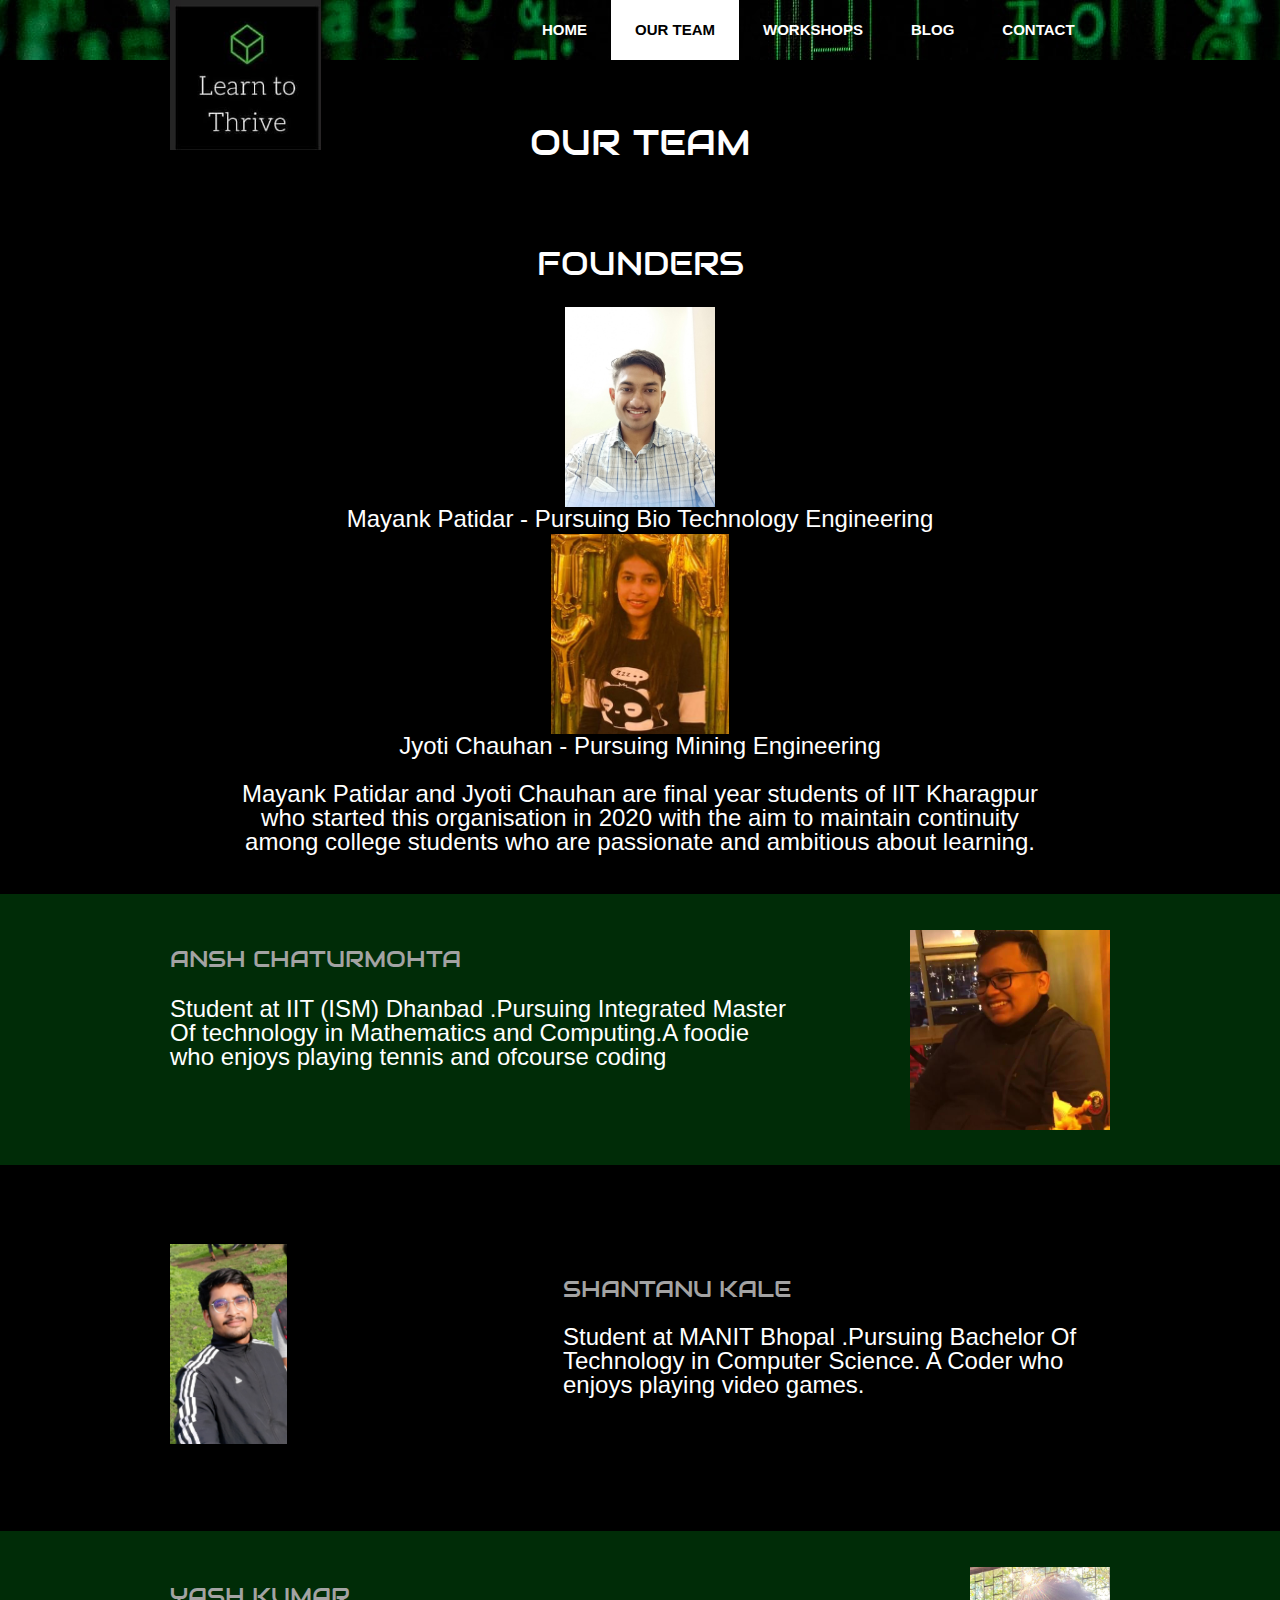
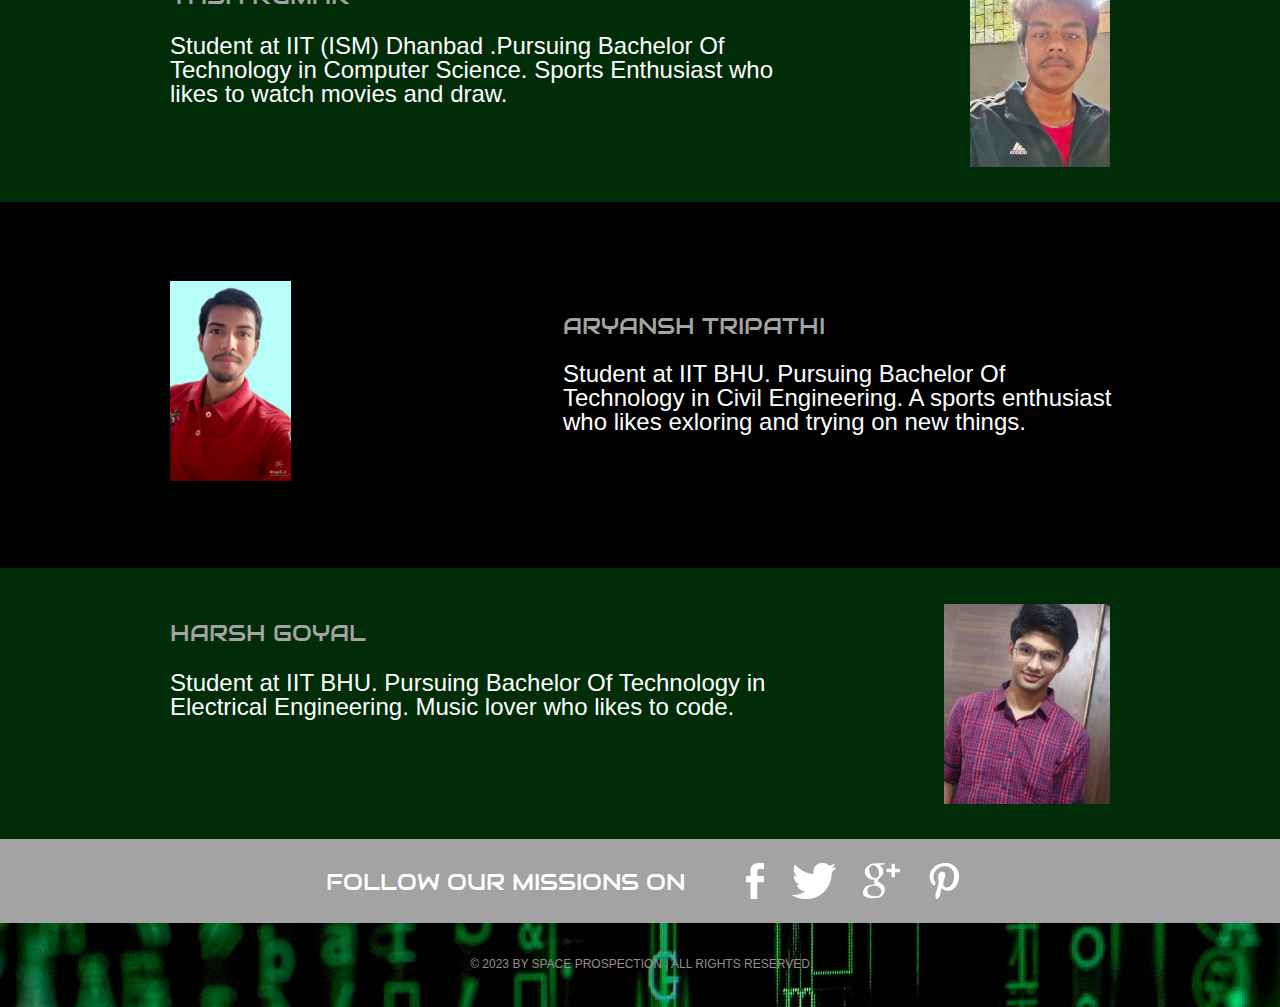
==== about.html @ 6cb458de "first commit" ====
<!doctype html>
<html>
<head>
	<meta charset="UTF-8">
	<meta name="viewport" content="width=device-width, initial-scale=1.0">
	<title>Our Team</title>
	<link rel="stylesheet" href="css/style.css" type="text/css">
	<link rel="stylesheet" type="text/css" href="css/mobile.css">
	<script src="js/mobile.js" type="text/javascript"></script>
</head>
<body>
	<div id="page">
		<div id="header">
			<div>
				<a href="index.html" class="logo"><img src="images/logo.jpg" alt="No Image" id="mylogo"></a>
				<ul id="navigation">
					<li>
						<a href="index.html">Home</a>
					</li>
					<li class="selected">
						<a href="about.html">Our Team</a>
					</li>
					<li class="menu">
						<a href="projects.html">Workshops</a>
						<!-- <ul class="primary">
							<li>
								<a href="proj1.html">proj 1</a>
							</li>
						</ul> -->
					</li>
					<li class="menu">
						<a href="blog.html">Blog</a>
						<!-- <ul class="secondary">
							<li>
								<a href="singlepost.html">Single post</a>
							</li>
						</ul> -->
					</li>
					<li>
						<a href="contact.html">Contact</a>
					</li>
				</ul>
			</div>
		</div>
		<div id="body" class="about">
			<div class="header">
				<div class="mypics">
					<h1>Our Team</h1>
					<h2>Founders</h2>
					<img src="images/IMG20200723221838.jpg" alt="" class="teampic"><p>Mayank Patidar - Pursuing Bio Technology Engineering</p>
					<img src="images/Jyoti_Chouhan.jpeg" alt="" class="teampic"><p>Jyoti Chauhan - Pursuing Mining Engineering</p>
					<p><br>Mayank Patidar and Jyoti Chauhan are final year students of IIT Kharagpur who started this organisation in 2020 with the aim to maintain continuity among college students who are passionate and ambitious about learning.</p>
				</div>
			</div>
			<div class="body">
				<div>
					<img src="images/Ansh Chaturmohta.jpeg" alt="" class="teampic">
					<h2>Ansh Chaturmohta</h2>
					<p class="studdet">Student at IIT (ISM) Dhanbad .Pursuing Integrated Master Of technology in Mathematics and Computing.A foodie who enjoys playing tennis and ofcourse coding</p>
				</div>
			</div>
			<div class="footer">
				<div>
					<img src="images/20210718_073726.jpg" class ="teampic" alt="">
					<h2>Shantanu Kale</h2>
					<p class="studdet">Student at MANIT Bhopal .Pursuing Bachelor Of Technology in Computer Science. A Coder who enjoys playing video games.</p>
				</div>
			</div>
			<div class="body">
				<div>
					<img src="images/Yash.jpg" alt="" class="teampic">
					<h2>Yash Kumar</h2>
					<p class="studdet">Student at IIT (ISM) Dhanbad .Pursuing Bachelor Of Technology in Computer Science. Sports Enthusiast who likes to watch movies and draw.</p>
				</div>
			</div>
			<div class="footer">
				<div>
					<img src="images/Image.jpg.png" class ="teampic" alt="">
					<h2>Aryansh Tripathi</h2>
					<p class="studdet">Student at IIT BHU. Pursuing Bachelor Of Technology in Civil Engineering. A sports enthusiast who likes exloring and trying on new things.</p>
				</div>
			</div>
			<div class="body">
				<div>
					<img src="images/Harsh_Goyal.jpeg" alt="" class="teampic">
					<h2>Harsh Goyal</h2>
					<p class="studdet">Student at IIT BHU. Pursuing Bachelor Of Technology in Electrical Engineering. Music lover who likes to code.</p>
				</div>
			</div>
			<!-- <div class="section">
				<div>
					<h2>Template Details</h2>
					<p>Design Version 1. Code version 3. Website Template details, discussion and updates for this <a href="https://freewebsitetemplates.com/discuss/spacescience/"> Space Science Website Template</a>. Website Template design by <a href="https://freewebsitetemplates.com/">Free Website Templates</a>. Please feel free to remove some or all the text and links of this page and replace it with your own About content.</p>
				</div>
			</div> -->
		</div>
		<div id="footer">
			<div class="connect">
				<div>
					<h1>FOLLOW OUR  MISSIONS ON</h1>
					<div>
						<a href="https://www.facebook.com/Learn-To-Thrive-LTT-100474125564661/" class="facebook">facebook</a>
						<a href="https://youtube.com/channel/UC7nIM4MiMk-gtDyJCIPDYPg" class="twitter">twitter</a>
						<a href="mailto:learntothriveltt@gmail.com" class="googleplus">googleplus</a>
						<a href="https://wa.me/+917773034005" class="pinterest">pinterest</a>
					</div>
				</div>
			</div>
			<div class="footnote">
				<div>
					<p>&copy; 2023 BY SPACE PROSPECTION | ALL RIGHTS RESERVED</p>
				</div>
			</div>
		</div>
	</div>
</body>
</html>
---- css/style.css ----
/* Website template by freewebsitetemplates.com */
body {
	margin: 0;
	padding: 0;
	position: relative;
	width: auto;
}
body #page {
	background: url("../images/temp3.jpg") no-repeat scroll center top #000000;
	margin: 0;
	overflow: hidden;
	padding: 0;
	width: auto;
	z-index: 3;
}
a {
	text-decoration: none;
	outline: none;
}
a:active {
	background: none;
}
img {
	border: none;
}
/*-------------------------------------------FONTS---------------------------------------------*/
@font-face {
	font-family: 'audiowide-regular-webfont';
	src: url('../fonts/audiowide-regular-webfont.eot');
	src: url('../fonts/audiowide-regular-webfont.woff') format('woff'), url('../fonts/audiowide-regular-webfont.ttf') format('truetype'), url('../fonts/audiowide-regular-webfont.svg') format('svg');
}
/*----------------------------------------header-styles---------------------------------------*/
#header {
	/* background: url(../images/bg-transparent1.png) repeat; */
	margin: 0;
	min-height: 60px;
	padding: 0;
	width: auto;
}
#header div {
	margin: 0 auto;
	max-width: 940px;
	min-height: 60px;
	padding: 0 10px;
}
#header div a.logo {
	display: block;
	float: left;
	height: 60px;
	margin: 0 44px 0 0;
	padding: 0;
	width: 304px;
}
#header div a img {
	display: block;
	margin: 0;
	padding: 0;
	width: auto;
}
#header div ul {
	display: inline-block;
	float: left;
	list-style: none;
	margin: 0;
	padding: 0;
	width: auto;
}
#header div ul li {
	float: left;
	margin: 0;
	padding: 0;
	width: auto;
}
#header div ul li a {
	color: #ffffff;
	display: block;
	font-family: Arial;
	font-size: 15px;
	font-weight: bold;
	line-height: 59px;
	margin: 0;
	min-height: 60px;
	padding: 0 24px;
 *padding: 0 23px; /* Needed for IE8 and old versions */
	text-align: center;
	text-transform: uppercase;
	width: auto;
}
#header div ul li a:hover {
	background-color: #ffffff;
	color: #000000;
}
#header div ul li.selected a {
	background-color: #ffffff;
	color: #000000;
}
#header div ul li.menu {
	position: relative;
}
#header div ul li.menu ul {
	display: block;
	left: -99999px;
	list-style: none;
	margin: 0;
	padding: 0;
	position: absolute;
	top: 60px;
	width: 142px;
	z-index: 50;
}
#header div ul li.menu:hover ul.primary {
	left: 31px;
}
#header div ul li.menu ul.primary.selected {
	left: 31px;
}
#header div ul li.menu:hover ul.secondary {
	left: -20px;
}
#header div ul li.menu ul.secondary.selected {
	left: -20px;
}
#header div ul li.menu ul li {
	margin: 0;
	padding: 0;
	width: auto;
}
#header div ul li.menu ul li a {
	background-color: #ffffff;
	color: #000000;
	display: block;
	font-family: Arial;
	font-size: 18px;
	font-weight: normal;
	line-height: 60px;
	margin: 0;
	min-height: 60px;
	padding: 0 10px;
	text-align: center;
	text-transform: uppercase;
	width: auto;
}
#header div ul li.menu ul.primary.selected li a, #header div ul li.menu ul.secondary.selected li a {
	background-color: #000000;
	color: #a3a3a3;
}
/*----------------------------------------body-home-styles---------------------------------------*/
#body {
	background-color: #000000;
	margin: 0;
	min-height: 808px;
	overflow: hidden;
	padding: 0;
	width: 100%;
}
#body.home {
	background: none;
	margin: 0;
	min-height: 1308px;
	overflow: hidden;
	padding: 0;
	width: 100%;
}
#body.home .header {
	background: none;
	margin: 0;
	overflow: hidden;
	padding: 0;
	width: 100%;
}
#body.home .header div {
	margin: 0 auto;
	max-width: 940px;
	overflow: hidden;
	padding: 0 10px;
	position: relative;
}
#body.home .header div img.satellite {
	display: block;
	left: 10px;
	margin: 0;
	padding: 0;
	position: absolute;
	top: 41px;
	width: auto;
	z-index: 50;
}
#body.home .header div h1 {
	color: #FFFFFF;
	display: block;
	float: right;
	font-family: audiowide-regular-webfont;
	font-size: 46px;
	font-weight: bolder;
	line-height: 60px;
	margin: 187px 0 0;
	padding: 0 38px 0 399px;
	position: relative;
	text-align: right;
	text-transform: uppercase;
	width: 503px;
	z-index: 60;
}
#body.home .header div h2 {
	color: #FFFFFF;
	display: block;
	float: right;
	font-family: Arial;
	font-size: 43px;
	font-weight: normal;
	line-height: 43px;
	margin: 0 0 36px;
	padding: 0 146px 0 506px;
	position: relative;
	text-align: right;
	text-transform: uppercase;
	width: 288px;
	z-index: 60;
}
#body.home .header div a.more {
	background-color: #000000;
	color: #a3a3a3;
	display: block;
	float: right;
	font-family: Arial;
	font-size: 18px;
	font-weight: normal;
	height: 49px;
	line-height: 49px;
	margin: 0 200px 0 0;
	padding: 0;
	text-align: center;
	text-transform: uppercase;
	position: relative;
	width: 180px;
	z-index: 55;
}
#body.home .header div a.more:hover {
	background-color: #ab000b;
	color: #ffffff;
}
#body.home .header div h3 {
	/* background: url("../images/bg-transparent1.png") repeat; */
	color: #A3A3A3;
	float: left;
	font-family: audiowide-regular-webfont;
	font-size: 23px;
	font-weight: normal;
	line-height: 23px;
	margin: 96px 0 0;
 *margin: 102px 0 0;/* Needed for IE8 and old versions */
	min-height: 27px;
	padding: 17px 0 10px;
	position: relative;
	text-align: center;
	text-transform: uppercase;
	width: 940px;
}
#body.home .header div ul {
	display: inline-block;
	list-style: none outside none;
	margin: 0 0 -6px;
	overflow: hidden;
	padding: 0;
	width: auto;
}
#body.home .header div ul li:first-child {
	padding: 0;
}
#body.home .header div ul li {
	border: medium none;
	float: left;
	margin: 0;
	padding: 0;
	width: auto;
}
#body.home .header div ul li a {
	display: block;
	float: none;
	height: 156px;
	margin: 0;
	padding: 0;
	width: 235px;
}
#body.home .header div ul li a img {
	cursor: pointer;
	filter: alpha(opacity=100);/* Needed for IE8 and old versions */
	opacity: 1.0;
	display: block;
	margin: 0;
	padding: 0;
	width: auto;
}
#body.home .header div ul li a img:hover {
	filter: alpha(opacity=70);/* Needed for IE8 and old versions */
	opacity: 0.7;
}
#body.home .body {
	background-color: #002c07;
	margin: 0;
	min-height: 168px;
	overflow: hidden;
	padding: 0;
	width: 100%;
}
#body.home .body div {
	margin: 0 auto;
	max-width: 940px;
	overflow: hidden;
	padding: 31px 10px 0;
}
#body.home .body div h1 {
	color: #FFFFFF;
	display: block;
	font-family: audiowide-regular-webfont;
	font-size: 32px;
	font-weight: normal;
	line-height: 32px;
	margin: 0 auto 24px;
	padding: 0;
	text-align: center;
	text-transform: uppercase;
	width: 780px;
}
#body.home .body div p {
	color: #ffffff;
	display: block;
	font-family: Arial;
	font-size: 23px;
	font-weight: normal;
	line-height: 24px;
	margin: 0 auto;
	padding: 0;
	text-align: center;
	width: 780px;
}
#body.home .body div p a {
	color: #ffffff;
	font-family: Arial;
	font-size: 18px;
	font-weight: normal;
	line-height: 24px;
	margin: 0 auto;
	padding: 0;
	text-decoration: underline;
}
#body.home .body div p a:hover {
	color: #a3a3a3;
}
#body.home .footer {
	background-color: #000000;
	margin: 0;
	overflow: hidden;
	padding: 0;
	width: 100%;
}
#body.home .footer div {
	margin: 0 auto;
	max-width: 960px;
	overflow: hidden;
	padding: 32px 0 16px;
}
#body.home .footer div ul {
	display: inline-block;
	list-style: none;
	margin: 0;
	overflow: hidden;
	padding: 0;
	width: auto;
}
#body.home .footer div ul li:first-child {
	float: left;
	margin: 0 10px;
	padding: 0;
	width: 460px;
}
#body.home .footer div ul li {
	float: left;
	margin: 0 0 0 10px;
	padding: 0 0 0 20px;
	width: 440px;
}
#body.home .footer div ul li h1 {
	color: #FFFFFF;
	font-family: audiowide-regular-webfont;
	font-size: 32px;
	font-weight: normal;
	line-height: 32px;
	margin: 0 0 44px;
	padding: 0;
	text-align: left;
	text-transform: uppercase;
	width: auto;
}
#body.home .footer div ul li a {
	display: block;
	height: 258px;
	margin: 0;
	position: relative;
	padding: 0;
	width: 460px;
}
#body.home .footer div ul li a img {
	cursor: pointer;
	filter: alpha(opacity=100);/* Needed for IE8 and old versions */
	opacity: 1.0;
	display: block;
	margin: 0;
	padding: 0;
	width: auto;
}
#body.home .footer div ul li a:hover img {
	filter: alpha(opacity=70);/* Needed for IE8 and old versions */
	opacity: 0.7;
}
#body.home .footer div ul li a span {
	background: url(../images/icons.png) no-repeat 0 -152px;
	display: block;
	height: 72px;
	left: 199px;
	margin: 0;
	padding: 0;
	position: absolute;
	top: 94px;
	width: 62px;
}
#body.home .footer div ul li a:hover span {
	background: url(../images/icons.png) no-repeat 0 -226px;
}
#body.home .footer div ul li ul {
	display: inline-block;
	list-style: none outside none;
	margin: 0;
	overflow: hidden;
	padding: 0;
	width: 440px;
}
#body.home .footer div ul li ul li {
	border-top: 1px solid #A3A3A3;
	float: none;
	margin: 0;
	overflow: hidden;
	padding: 39px 10px 38px 0;
	width: 440px;
}
#body.home .footer div ul li ul li:first-child {
	border: medium none;
	margin: 0;
	padding: 0 0 38px;
	width: 440px;
}
#body.home .footer div ul li ul li a {
	display: block;
	float: left;
	height: 90px;
	margin: 0 20px 0 0;
	padding: 0;
	width: 100px;
}
#body.home .footer div ul li ul li a img {
	cursor: pointer;
	filter: alpha(opacity=100);/* Needed for IE8 and old versions */
	opacity: 1.0;
	display: block;
	margin: 0;
	padding: 0;
	width: auto;
}
#body.home .footer div ul li ul li a img:hover {
	filter: alpha(opacity=70);/* Needed for IE8 and old versions */
	opacity: 0.7;
}
#body.home .footer div ul li ul li h1 {
	color: #A3A3A3;
	float: left;
	font-family: audiowide-regular-webfont;
	font-size: 23px;
	font-weight: normal;
	line-height: 23px;
	margin: 0;
	padding: 4px 0 8px;
	text-align: left;
	text-transform: uppercase;
	width: 310px;
}
#body.home .footer div ul li ul li span {
	color: #FFFFFF;
	display: block;
	float: left;
	font-family: Arial;
	font-size: 14px;
	font-weight: normal;
	line-height: 14px;
	margin: 0 0 10px;
	padding: 0;
	text-align: left;
	text-transform: uppercase;
	width: 310px;
}
#body.home .footer div ul li ul li a.more {
	background-color: #3c0f38;
	color: #ffffff;
	display: block;
	float: right;
	font-family: Arial;
	font-size: 14px;
	font-weight: normal;
	height: 31px;
	line-height: 31px;
	margin: 0;
	padding: 0;
	text-align: center;
	text-transform: uppercase;
	width: 120px;
}
#body.home .footer div ul li ul li a.more:hover {
	background-color: #620031;
}
/*----------------------------------------body-styles---------------------------------------*/
#body.about .header {
	/* background: url(../images/bg-about.jpg) no-repeat center top #000000; */
	margin: 0;
	min-height: 455px;
	padding: 0;
	width: 100%;
}
#body.about .header div, #body .header div {
	margin: 0 auto;
	max-width: 960px;
	overflow: hidden;
	padding: 65px 0 40px;
}
#body.about .header div h1, #body .header div h1 {
	color: #FFFFFF;
	display: block;
	font-family: audiowide-regular-webfont;
	font-size: 36px;
	font-weight: normal;
	line-height: 36px;
	margin: 0 auto 87px;
	padding: 0;
	text-align: center;
	text-transform: uppercase;
	width: 940px;
}
#body.about .header div h2 {
	color: #FFFFFF;
	display: block;
	font-family: audiowide-regular-webfont;
	font-size: 32px;
	font-weight: normal;
	line-height: 32px;
	margin: 0 auto 24px;
	padding: 0;
	text-align: center;
	text-transform: uppercase;
	width: 820px;
}
#body.about .header div p {
	color: #ffffff;
	display: block;
	font-family: Arial;
	font-size: 24px;
	font-weight: normal;
	line-height: 24px;
	margin: 0 auto;
	padding: 0;
	text-align: center;
	width: 820px;
}
#body.about .header div p a {
	color: #ffffff;
	font-family: Arial;
	font-size: 18px;
	font-weight: normal;
	line-height: 24px;
	margin: 0;
	padding: 0;
	text-decoration: underline;
}
#body.about .header div p a:hover {
	color: #a3a3a3;
}
#body.about .body {
	background-color: #002c07;
	margin: 0;
	min-height: 253px;
	overflow: hidden;
	padding: 0;
	width: 100%;
}
#body.about .body div {
	margin: 0 auto;
	max-width: 940px;
	overflow: hidden;
	padding: 36px 10px 35px;
}
#body.about .body div h2 {
	color: #A3A3A3;
	float: left;
	font-family: audiowide-regular-webfont;
	font-size: 23px;
	font-weight: normal;
	line-height: 23px;
	margin: 18px 0 26px;
	padding: 0;
	text-align: left;
	text-transform: uppercase;
	width: 620px;
}
#body.about .body div p {
	color: #ffffff;
	display: block;
	float: left;
	font-family: Arial;
	font-size: 24px;
	font-weight: normal;
	line-height: 24px;
	margin: 0;
	padding: 0;
	text-align: left;
	width: 620px;
}
#body.about .body div p a {
	color: #ffffff;
	font-family: Arial;
	font-size: 14px;
	font-weight: normal;
	line-height: 24px;
	margin: 0;
	padding: 0;
	text-decoration: underline;
}
#body.about .body div p a:hover {
	color: #a3a3a3;
}
#body.about .body div img {
	display: block;
	float: right;
	margin: 0;
	padding: 0;
	width: auto;
}
#body.about .footer {
	background-color: #000000;
	margin: 0;
	min-height: 366px;
	padding: 0;
	width: 100%;
}
#body.about .footer div {
	margin: 0 auto;
	overflow: hidden;
	padding: 79px 0 0 10px;
	width: 950px;
}
#body.about .footer div h2 {
	color: #A3A3A3;
	float: right;
	font-family: audiowide-regular-webfont;
	font-size: 23px;
	font-weight: normal;
	line-height: 23px;
	margin: 34px 0 24px;
	padding: 0;
	text-align: left;
	text-transform: uppercase;
	width: 557px;
}
#body.about .footer div p {
	color: #ffffff;
	display: block;
	float: right;
	font-family: Arial;
	font-size: 24px;
	font-weight: normal;
	line-height: 24px;
	margin: 0 auto;
	padding: 0;
	text-align: left;
	width: 557px;
}
#body.about .footer div p a {
	color: #ffffff;
	font-family: Arial;
	font-size: 18px;
	font-weight: normal;
	line-height: 24px;
	margin: 0 auto;
	padding: 0;
	text-decoration: underline;
}
#body.about .footer div p a:hover {
	color: #a3a3a3;
}
#body.about .footer div img {
	float: left;
	display: block;
	margin: 0;
	padding: 0;
	width: auto;
}
#body.about .section {
	background-color: #3c0f38;
	margin: 0;
	min-height: 234px;
	padding: 0;
	width: auto;
}
#body.about .section div {
	margin: 0 auto;
	max-width: 960px;
	overflow: hidden;
	padding: 58px 0 55px;
}
#body.about .section div h2 {
	color: #A3A3A3;
	display: block;
	font-family: audiowide-regular-webfont;
	font-size: 23px;
	font-weight: normal;
	line-height: 23px;
	margin: 0 auto 26px;
	padding: 0;
	text-align: center;
	text-transform: uppercase;
	width: 780px;
}
#body.about .section div p {
	color: #ffffff;
	display: block;
	font-family: Arial;
	font-size: 14px;
	font-weight: normal;
	line-height: 24px;
	margin: 0 auto;
	padding: 0;
	text-align: center;
	width: 780px;
}
#body.about .section div p a {
	color: #ffffff;
	font-family: Arial;
	font-size: 14px;
	font-weight: normal;
	line-height: 24px;
	margin: 0;
	padding: 0;
	text-decoration: underline;
}
#body.about .section div p a:hover {
	color: #a3a3a3;
}
#body .header {
	margin: 0 auto;
	padding: 0;
	width: 100%;
}
#body .header div ul {
	display: inline-block;
	max-width: 940px;
	list-style: none outside none;
	margin: 0;
	padding: 3px 10px 0;
}
#body .header div ul li:first-child {
	color:#FFFFFF;
	font-family: Cambria, Cochin, Georgia, Times, 'Times New Roman', serif;
	font-size:24px;
	border: none;
	padding: 0 0 38px;
}
#body .header div ul li {
	border-top: 1px solid #A3A3A3;
	margin: 0;
	overflow: hidden;
	padding: 38px 0;
	width: auto;
}
#body .header div ul li a {
	display: block;
	float: left;
	height: 217px;
	margin: 0 40px 0 0;
	padding: 0;
	width: 380px;
}
#body .header div ul li a img {
	cursor: pointer;
	filter: alpha(opacity=100);/* Needed for IE8 and old versions */
	opacity: 1.0;
	display: block;
	margin: 0;
	padding: 0;
	width: auto;
}
#body .header div ul li a img:hover {
	filter: alpha(opacity=70);/* Needed for IE8 and old versions */
	opacity: 0.7;
}
#body .header div ul li div {
	float: left;
	margin: 0;
	overflow: hidden;
	padding: 0;
	width: 520px;
}
#body .header div ul li div h1 {
	color: #A3A3A3;
	font-family: audiowide-regular-webfont;
	font-size: 23px;
	font-weight: normal;
	line-height: 23px;
	margin: 0 0 26px;
	padding: 0;
	text-align: left;
	text-transform: uppercase;
	width: 520px;
}
#body .header div ul li div p {
	color: #FFFFFF;
	/* font-family: Arial; */
	/* font-family: audiowide-regular-webfont; */
	font-family: Cambria, Cochin, Georgia, Times, 'Times New Roman', serif;
	font-size: 24px;
	font-weight: normal;
	line-height: 24px;
	margin: 0 0 41px;
	padding: 0;
	text-align: left;
	width: 520px;
}
#body .header div ul li div p a {
	color: #FFFFFF;
	display: inline;
	float: none;
	font-family: Arial;
	font-size: 14px;
	font-weight: normal;
	height: auto;
	line-height: 24px;
	margin: 0;
	padding: 0;
	text-decoration: underline;
	width: auto;
}
#body .header div ul li div p a:hover {
	color: #a3a3a3;
}
#body .header div ul li div a.more {
	background-color: #3c0f38;
	color: #ffffff;
	display: block;
	float: right;
	font-family: Arial;
	font-size: 14px;
	font-weight: normal;
	height: 31px;
	line-height: 31px;
	margin: 0;
	padding: 0;
	text-align: center;
	text-transform: uppercase;
	width: 120px;
}
#body .header div ul li div a.more:hover {
	background-color: #620031;
}
#body .header div img {
	display: block;
	margin: 0 auto;
	padding: 3px 0 0;
	width: auto;
}
#body .header div h2 {
	color: #A3A3A3;
	display: block;
	font-family: audiowide-regular-webfont;
	font-size: 23px;
	font-weight: normal;
	line-height: 23px;
	margin: 0 auto;
	padding: 53px 0 27px;
	text-align: center;
	text-transform: uppercase;
	width: 780px;
}
#body .header div p {
	color: #FFFFFF;
	display: block;
	/* font-family: Arial; */
	/* font-family: Cambria, Cochin, Georgia, Times, 'Times New Roman', serif; */
	font-family: Cambria, Cochin, Georgia, Times, 'Times New Roman', serif;
	font-size: 24px;
	font-weight: normal;
	line-height: 24px;
	margin: 0 auto 48px;
	padding: 0;
	text-align: center;
	width: 780px;
}
#body .header div p a {
	color: #ffffff;
	font-family: Arial;
	font-size: 14px;
	font-weight: normal;
	line-height: 24px;
	margin: 0 auto;
	padding: 0;
	text-decoration: underline;
}
#body .header div p a:hover {
	color: #a3a3a3;
}
#body .header div .article {
	float: left;
	margin: 0 40px 0 10px;
	padding: 0;
	width: 560px;
}
#body .header div .article ul {
	display: inline-block;
	list-style: none outside none;
	margin: 0;
	padding: 3px 0 0;
	width: 560px;
}
#body .header div .article ul li:first-child {
	border: none;
	padding: 0 0 38px;
}
#body .header div .article ul li {
	border-top: 1px solid #a3a3a3;
	margin: 0;
	overflow: hidden;
	padding: 38px 0 38px;
	width: auto;
}
#body .header div .article ul li a {
	display: block;
	height: 241px;
	margin: 0 0 29px;
	padding: 0;
	width: 560px;
}
#body .header div .article ul li a img {
	cursor: pointer;
	filter: alpha(opacity=100);/* Needed for IE8 and old versions */
	opacity: 1.0;
	display: block;
	margin: 0;
	padding: 0;
	width: auto;
}
#body .header div .article ul li a img:hover {
	filter: alpha(opacity=70);/* Needed for IE8 and old versions */
	opacity: 0.7;
}
#body .header div .article ul li h1 {
	color: #A3A3A3;
	font-family: audiowide-regular-webfont;
	font-size: 23px;
	font-weight: normal;
	line-height: 23px;
	margin: 0 0 8px;
	padding: 0;
	text-align: left;
	text-transform: uppercase;
	width: auto;
}
#body .header div .article ul li span {
	color: #FFFFFF;
	display: block;
	font-family: Arial;
	font-size: 14px;
	font-weight: normal;
	line-height: 14px;
	margin: 0 0 28px;
	padding: 0;
	text-align: left;
	text-transform: uppercase;
	width: auto;
}
#body .header div .article ul li p {
	color: #FFFFFF;
	font-family: Arial;
	font-size: 14px;
	font-weight: normal;
	line-height: 24px;
	margin: 0 0 29px;
	padding: 0;
	text-align: left;
	width: auto;
}
#body .header div .article ul li p a {
	color: #FFFFFF;
	display: inline;
	float: none;
	font-family: Arial;
	font-size: 14px;
	font-weight: normal;
	height: auto;
	line-height: 24px;
	margin: 0;
	padding: 0;
	text-decoration: underline;
	width: auto;
}
#body .header div .article ul li p a:hover {
	color: #a3a3a3;
}
#body .header div .article ul li a.more {
	background-color: #3c0f38;
	color: #ffffff;
	display: block;
	float: right;
	font-family: Arial;
	font-size: 14px;
	font-weight: normal;
	height: 31px;
	line-height: 31px;
	margin: 0;
	padding: 0;
	text-align: center;
	text-transform: uppercase;
	width: 120px;
}
#body .header div .article ul li a.more:hover {
	background-color: #620031;
}
#body .header div .sidebar {
	float: left;
	margin: 0;
	padding: 0;
	width: 340px;
}
#body .header div .sidebar ul {
	display: inline-block;
	list-style: none;
	margin: 0;
	padding: 0;
	width: 340px;
}
#body .header div .sidebar ul li:first-child {
	border: medium none;
	padding: 0 0 34px;
}
#body .header div .sidebar ul li {
	border-top: 1px solid #A3A3A3;
	margin: 0;
	overflow: hidden;
	padding: 32px 0 34px;
	width: auto;
}
#body .header div .sidebar ul li h1 {
	color: #FFFFFF;
	font-family: audiowide-regular-webfont;
	font-size: 32px;
	font-weight: normal;
	line-height: 32px;
	margin: 0 0 25px;
	padding: 0;
	text-align: left;
	text-transform: uppercase;
	width: 340px;
}
#body .header div .sidebar ul li a {
	display: block;
	float: none;
	height: 187px;
	margin: 0 0 29px;
	padding: 0;
	width: 34px;
}
#body .header div .sidebar ul li a img {
	cursor: pointer;
	filter: alpha(opacity=100);/* Needed for IE8 and old versions */
	opacity: 1.0;
	display: block;
	margin: 0;
	padding: 0;
	width: auto;
}
#body .header div .sidebar ul li a img:hover {
	filter: alpha(opacity=70);/* Needed for IE8 and old versions */
	opacity: 0.7;
}
#body .header div .sidebar ul li h2 {
	color: #A3A3A3;
	font-family: audiowide-regular-webfont;
	font-size: 23px;
	font-weight: normal;
	line-height: 23px;
	margin: 0 0 7px;
	padding: 0;
	text-align: left;
	text-transform: uppercase;
	width: auto;
}
#body .header div .sidebar ul li span {
	color: #ffffff;
	display: block;
	font-family: Arial;
	font-size: 14px;
	font-weight: normal;
	line-height: 14px;
	margin: 0;
	padding: 0;
	text-align: left;
	text-transform: uppercase;
	width: auto;
}
#body .header div .sidebar ul li ul {
	display: inline-block;
	list-style: none outside none;
	margin: 0;
	padding: 12px 0 0;
	width: 340px;
}
#body .header div .sidebar ul li ul li:first-child {
	padding: 0;
}
#body .header div .sidebar ul li ul li {
	border: medium none;
	margin: 0 0 26px;
	overflow: hidden;
	padding: 0;
	width: auto;
}
#body .header div .sidebar ul li ul li a {
	display: block;
	float: left;
	height: 54px;
	margin: 0 20px 0 0;
	padding: 0;
	width: 60px;
}
#body .header div .sidebar ul li ul li a img {
	cursor: pointer;
	filter: alpha(opacity=100);/* Needed for IE8 and old versions */
	opacity: 1.0;
	display: block;
	margin: 0;
	padding: 0;
	width: auto;
}
#body .header div .sidebar ul li ul li a img:hover {
	filter: alpha(opacity=70);/* Needed for IE8 and old versions */
	opacity: 0.7;
}
#body .header div .sidebar ul li ul li h2 {
	color: #A3A3A3;
	float: left;
	font-family: audiowide-regular-webfont;
	font-size: 23px;
	font-weight: normal;
	line-height: 23px;
	margin: 6px 0 11px;
	padding: 0;
	text-align: left;
	text-transform: uppercase;
	width: 260px;
}
#body .header div .sidebar ul li ul li span {
	color: #ffffff;
	display: block;
	float: left;
	font-family: Arial;
	font-size: 14px;
	line-height: 14px;
	margin: 0;
	padding: 0;
	text-align: left;
	text-transform: uppercase;
	width: auto;
}
#body .header div .article img {
	display: block;
	margin: 3px 0 29px;
	padding: 0;
	width: auto;
}
#body .header div .article h1 {
	color: #A3A3A3;
	font-family: audiowide-regular-webfont;
	font-size: 23px;
	font-weight: normal;
	line-height: 23px;
	margin: 0 0 7px;
	padding: 0;
	text-align: left;
	text-transform: uppercase;
	width: auto;
}
#body .header div .article span {
	color: #FFFFFF;
	display: block;
	font-family: Arial;
	font-size: 14px;
	font-weight: normal;
	line-height: 14px;
	margin: 0 0 29px;
	padding: 0;
	text-align: left;
	text-transform: uppercase;
	width: auto;
}
#body .header div .article p {
	color: #FFFFFF;
	font-family: Arial;
	font-size: 14px;
	font-weight: normal;
	line-height: 24px;
	margin: 0 0 24px;
	padding: 0;
	text-align: left;
	width: auto;
}
#body .header div .article p a {
	color: #ffffff;
	font-family: Arial;
	font-size: 14px;
	font-weight: normal;
	line-height: 24px;
	margin: 0;
	padding: 0;
	text-decoration: underline;
}
#body .header div .article p a:hover {
	color: #a3a3a3;
}
#body .header .contact h2 {
	color: #A3A3A3;
	display: block;
	font-family: audiowide-regular-webfont;
	font-size: 23px;
	font-weight: normal;
	line-height: 23px;
	margin: 0 auto;
	padding: 8px 0 62px;
	text-align: center;
	text-transform: uppercase;
	width: 500px;
}
#body .header div form {
	display: block;
	margin: 0 auto;
	padding: 0;
	width: 461px;
}
#body .header div form input {
	background-color: #A3A3A3;
	border: medium none;
	color: #000000;
	display: block;
	font-family: Arial;
	font-size: 18px;
	font-weight: normal;
	height: 43px;
	line-height: 43px;
	margin: 0 0 29px;
	padding: 0 0 0 20px;
	text-align: left;
	text-transform: uppercase;
	width: 441px;
}
#body .header div form textarea {
	background-color: #A3A3A3;
	border: medium none;
	color: #000000;
	display: block;
	font-family: Arial;
	font-size: 18px;
	font-weight: normal;
	height: 98px;
	line-height: 24px;
	margin: 0 0 31px;
	overflow: auto;
	padding: 15px 0 0 20px;
	resize: none;
	text-align: left;
	text-transform: uppercase;
	width: 441px;
}
#body .header div form input#submit {
	background-color: #3c0f38;
	color: #ffffff;
	cursor: pointer;
	display: block;
	float: right;
	font-family: Arial;
	font-size: 14px;
	font-weight: normal;
	height: 31px;
	line-height: 31px;
	margin: 0;
	padding: 0;
	text-align: center;
	text-transform: uppercase;
	width: 120px;
}
#body .header div form input#submit:hover {
	background-color: #620031;
}
/*----------------------------------------footer-styles---------------------------------------*/
#footer {
	margin: 0;
	padding: 0;
	width: auto;
}
#footer .connect {
	background-color: #a3a3a3;
	margin: 0;
	min-height: 84px;
	overflow: hidden;
	padding: 0;
	width: auto;
}
#footer .connect div {
	margin: 0 auto;
	max-width: 960px;
	overflow: hidden;
	padding: 24px 0 0;
}
#footer .connect div h1 {
	color: #FFFFFF;
	float: left;
	font-family: audiowide-regular-webfont;
	font-size: 23px;
	font-weight: normal;
	line-height: 23px;
	margin: 0;
	padding: 8px 25px 0 0;
	text-align: right;
	text-transform: uppercase;
	width: 525px;
}
#footer .connect div div {
	float: left;
	margin: 0;
	overflow: hidden;
	padding: 0 0 0 20px;
	width: 380px;
}
#footer .connect div div a {
	background: url(../images/icons.png) no-repeat;
	display: block;
	float: left;
	height: 36px;
	margin: 0;
	padding: 0;
	text-indent: -99999px;
	width: 18px;
}
#footer .connect div div a.facebook {
	background-position: 0 0;
	margin: 0 0 0 16px;
	width: 18px;
}
#footer .connect div div a.twitter {
	background-position: 0 -114px;
	margin: 0 0 0 28px;
	width: 44px;
}
#footer .connect div div a.googleplus {
	background-position: 0 -38px;
	margin: 0 0 0 27px;
	width: 37px;
}
#footer .connect div div a.pinterest {
	background-position: 0 -76px;
	margin: 0 0 0 29px;
	width: 30px;
}
#footer .connect div div a.facebook:hover {
	background-position: -20px 0;
}
#footer .connect div div a.twitter:hover {
	background-position: -46px -114px;
}
#footer .connect div div a.googleplus:hover {
	background-position: -38px -38px;
}
#footer .connect div div a.pinterest:hover {
	background-position: -32px -76px;
}
#footer .footnote {
	background: url("../images/temp3.jpg") no-repeat scroll center top #000000;
	margin: 0;
	min-height: 84px;
	overflow: hidden;
	padding: 0;
	width: auto;
}
#footer .footnote div {
	margin: 0 auto;
	overflow: hidden;
	padding: 34px 0 0;
	width: 960px;
}
#footer .footnote div p {
	color: #9a8c8c;
	display: block;
	font-family: Arial;
	font-size: 12px;
	font-weight: normal;
	margin: 0 auto;
	padding: 0;
	text-align: center;
	text-transform: uppercase;
	width: 940px;
}
#wix {
	max-width: 728px;
	margin: 0 auto;
}
#wix a img {
	width: 100%;
}
#mylogo {
	width: 150px;
	height: 150px;
}
#myvid {
	height: 218px;
}
#myrev {
	height: 65px;
}
.teampic {
	width:200px;
	height:200px;
}
/* #studdet {
	font-size:18px;
} */
.aab {
	background-color: rgb(0 44 7 / 91%);
}
---- css/mobile.css ----
/* Website template by freewebsitetemplates.com */
@media only screen and (min-width : 320px) and (max-width : 568px) {
	
}
@media only screen and (max-width : 568px) and (orientation : landscape) {
	
}
	@media only screen and (max-width : 918px) {
	#body {
		margin: 0;
		min-height: 1175px;
		padding: 0;
		width: 100%;
		z-index: 3;
	}
	#body.home {
		margin: 0;
		padding: 0;
		width: 100%;
	}
	#body.home .header div, #body.home .body div, #body.home .footer div, #body.about .header div, #body .header div, #body.about .body div, #body.about .footer div, #body.about .section div {
		margin: 0 auto;
		max-width: none;
		overflow: hidden;
		padding: 10% 0;
		position: relative;
		width: 95%;
	}
	#body.home .header div img.satellite{
		left: 2px;
	}
	#body.home .header div h1 {
		float: none;
		margin: 0;
		padding: 30% 0 10%;
		text-align: center;
		width: 100%;
	}
	#body.home .header div h2 {
		float: none;
		margin: 0;
		padding: 0 0 10% 0;
		text-align: center;
		width: 100%;
	}
	#body.home .header div a.more{
		float: none;
		margin: 0 auto;
		z-index: 55;
	}
	#body.home .header div h3{
		margin: 106px 0 0;
		width: 100%;
	}
	#body.home .header div ul, #body.home .footer div ul, #body.home .footer div ul li ul {
		margin: 0;
		padding: 10% 0;
		width: 100%;
	}
	#body.home .header div ul li:first-child, #body.home .header div ul li {
		border: none;
		float: none;
		margin: 10% 0;
		width: 100%;
	}
	#body.home .header div ul li a{
		margin: 0 auto;
	}
	#body.home .header div ul li a img, #body .header div .article ul li a img {
		margin: 0 auto;
	}
	#body.home .body div h1, #body.home .body div p {
		width: 100%;
	}
	#body.home .footer div ul li:first-child, #body.home .footer div ul li, #body .header div .sidebar ul li ul {
		float: none;
		margin: 0 0 10%;
		padding: 0;
		width: 100%;
	}
	#body.home .footer div ul li h1, #body.home .footer div ul li ul li h1, #body.home .footer div ul li ul li span {
		float: none;
		text-align: center;
		width: 100%;
	}
	#body.home .footer div ul li a{
		height: 100%;
		width: 100%;
	}
	#body.home .footer div ul li a img{
		margin: 0 auto;
		width: 90%;
	}
	#body.home .footer div ul li a span {
		left: 46%;
		top: 39%;
	}
	#body.home .footer div ul li ul li:first-child, #body.home .footer div ul li ul li {
		width: 100%;
	}
	#body.home .footer div ul li ul li a.more{
		float: none;
		margin: 0 auto;
	}
	#body.home .footer div ul li ul li a {
		display: block;
		float: none;
		height: 90px;
		margin: 0 auto;
		padding: 0;
		width: 100px;
	}
	#body.about .header div h1, #body .header div h1, #body.about .header div h2, #body.about .header div p, #body.about .body div h2, #body.about .body div p, #body.about .footer div h2, #body.about .footer div p, #body.about .section div h2, #body.about .section div p, #body .header div ul li div h1, #body .header div ul li div p, #body .header div h2, #body .header div p, #body .header div .sidebar ul li h1, #body .header .contact h2 {
		float: none;
		text-align: center;
		width: 100%;
	}
	#body.about .body div img, #body.about .footer div img, #body .header div ul li a img, #body .header div ul li div a.more, #body .header div .article ul li a.more, #body .header div .sidebar ul li ul li a img, #body .header div .sidebar ul li a img {
		float: none;
		margin: 0 auto;
	}
	#body .header div ul, #body .header div .article ul, #body .header div .sidebar ul {
		max-width: none;
		padding: 0;
		width: 100%;
	}
	#body .header div ul li a, #body .header div .article ul li a, #body .header div .sidebar ul li a, #body .header div .sidebar ul li ul li a {
		float: none;
		height: auto;
		margin: 0 auto;
		width: auto;
	}
	#body .header div ul li div, #body .header div .article, #body .header div .sidebar {
		float: none;
		margin: 0;
		padding: 10% 0;
		width: 100%;
	}
	#body .header div .sidebar ul li ul li h2, #body .header div .sidebar ul li ul li span, #body .header div .article ul li h1, #body .header div .article ul li span, #body .header div .article ul li p, #body .header div .sidebar ul li h2, #body .header div .sidebar ul li span {
		float: none;
		padding: 2% 0 1%;
		text-align: center;
		width: 100%;
	}
	#body .header div form{
		width: 100%;
	}
	#body .header div form input, #body .header div form textarea {
		-webkit-appearance: none;
		border-radius: 0;
		margin: 0 auto 10%;
		width: 90%;
	}
	#body .header div form input#submit{
		-webkit-appearance: none;
		border-radius: 0;
		float: none;
		margin: 0 auto;
	}
	#footer{
		width: 100%;
	}
	#footer .connect{
		width: 100%;
	}
	#footer .connect div, #footer .footnote div {
		margin: 0 auto;
		padding: 10% 0;
		width: 95%;
	}
	#footer .connect div h1{
		float: none;
		font-size: 17px;
		line-height: 20px;
		margin: 0;
		padding: 0 0 10%;
		text-align: center;
		width: 100%
	}
	#footer .connect div div{
		float: none;
		margin: 0 auto;
		padding: 0;
		width: 210px;
	}
	#footer .connect div div a.facebook, #footer .connect div div a.twitter, #footer .connect div div a.googleplus, #footer .connect div div a.pinterest {
		margin: 0 10px;
	}
	#footer .footnote div p{
		width: 100%;
	}
}
@media only screen and (max-width : 959px) {
	body #page {
		margin: 0;
		padding: 0;
		width: auto;
	}
	html {
		-webkit-text-size-adjust: none;
	}
	img {
		max-width: 100%;
	}
	body #page {
		margin: 0;
		overflow: hidden;
		padding: 0;
		width: auto;
	}
	#header {
		min-height: 73px;
		width: 100%;
	}
	#header div {
		margin: 0 auto;
		max-width: none;
		min-height: 105px;
		width: 95%;
	}
	#header div a.logo {
		display: block;
		float: left;
		height: 60px;
		margin: 5% 0 0;
		padding: 0;
		width: 79%;
	}
	#header div span#mobile-navigation {
		background: transparent url(../images/mobile/mobile-menu.png) no-repeat;
		display: block;
		height: 50px;
		margin: 0;
		padding: 0 0 0 0;
		position: absolute;
		right: 3%;
		top: 14px;
		width: 50px;
		z-index: 999;
	}
	#header div > ul#navigation {
		background-image: none;
		background: rgba(0, 0, 0, 0.91);
		border: 1px solid #f1f2f2;
		border-radius: 0;
		display: none;
		float: none;
		height: auto;
		padding: 0;
		position: absolute;
		right: 3%;
		top: 64px;
		width: 92%;
		z-index: 1000;
	}
	#header div > ul#navigation > li {
		border-left: 0;
		border-top: 1px solid #f1f2f2;
		margin: 0;
		height: auto;
		padding: 0;
		position: relative;
		text-align: left;
		width: 100%;
	}
	#header div > ul#navigation > li:first-child {
		border-top: 0;
	}
	#header div > ul#navigation > li:hover {
		background-color: transparent;
	}
	#header div ul#navigation li a {
		border: none;
		color: #eeeced;
		display: block;
		font-family: Arial;
		font-size: 1.125em;
		font-weight: normal;
		height: 3em;
		line-height: 3.125em;
		min-height: 54px;
		padding: 0 10px;
		text-align: left;
		text-decoration: none;
		text-shadow: none;
		width: auto;
	}
	#header div .mobile-submenu {
		background: rgba(0, 44, 7, 0.91) url(../images/mobile/mobile-expand.png) no-repeat center;
		border-left: 1px solid #f1f2f2;
		display: inline-block;
		height: 3.4em;
		position: absolute;
		right: 0;
		top: 0;
		width: 50px;
		z-index: 0;
	}
	#header div ul#navigation li ul {
		background: none;
		border-top: 1px solid #f1f2f2;
		padding: 0;
		position: static;
		right: 0;
		text-align: left;
		width: 100%;
		z-index: 999;
	}
	#header div ul#navigation li ul, #header div ul#navigation li:hover ul {
		display: none;
	}
	#header div ul#navigation li {
		height: auto;
		width: 100%;
		z-index: 40;
	}
	#header div ul#navigation li ul li {
		background: rgba(98, 0, 49, 0.91);
		border-top: 1px solid #f1f2f2;
		display: block;
		height: auto;
		margin: 0;
		padding: 0;
		text-align: left;
		width: 100%;
	}
	#header div ul#navigation li ul li:first-child {
		border: none;
	}
	#header div ul#navigation li ul li a {
		background: rgba(98, 0, 49, 0.91);
		color: #eeeced;
		padding-left: 20px;
		text-align: left;
		text-decoration: none;
		width: auto;
	}
	#header div ul#navigation li:hover a, #header div ul#navigation li.selected a, #header div ul#navigation li:hover ul li a, #header div ul#navigation li:hover ul li a:hover, #header div ul#navigation li ul li.selected a {
		display: block;
	}
	#header div ul#navigation li.selected > a {
		background: rgba(0, 0, 0, 0.91);
		color: #eeeced;
		text-decoration: none;
	}
	#header div ul li.selected a, #header div ul li.selected a:hover, #header div ul li.menu ul#selected li.selected a {
		color: #eeeced;
		text-decoration: none;
	}
}
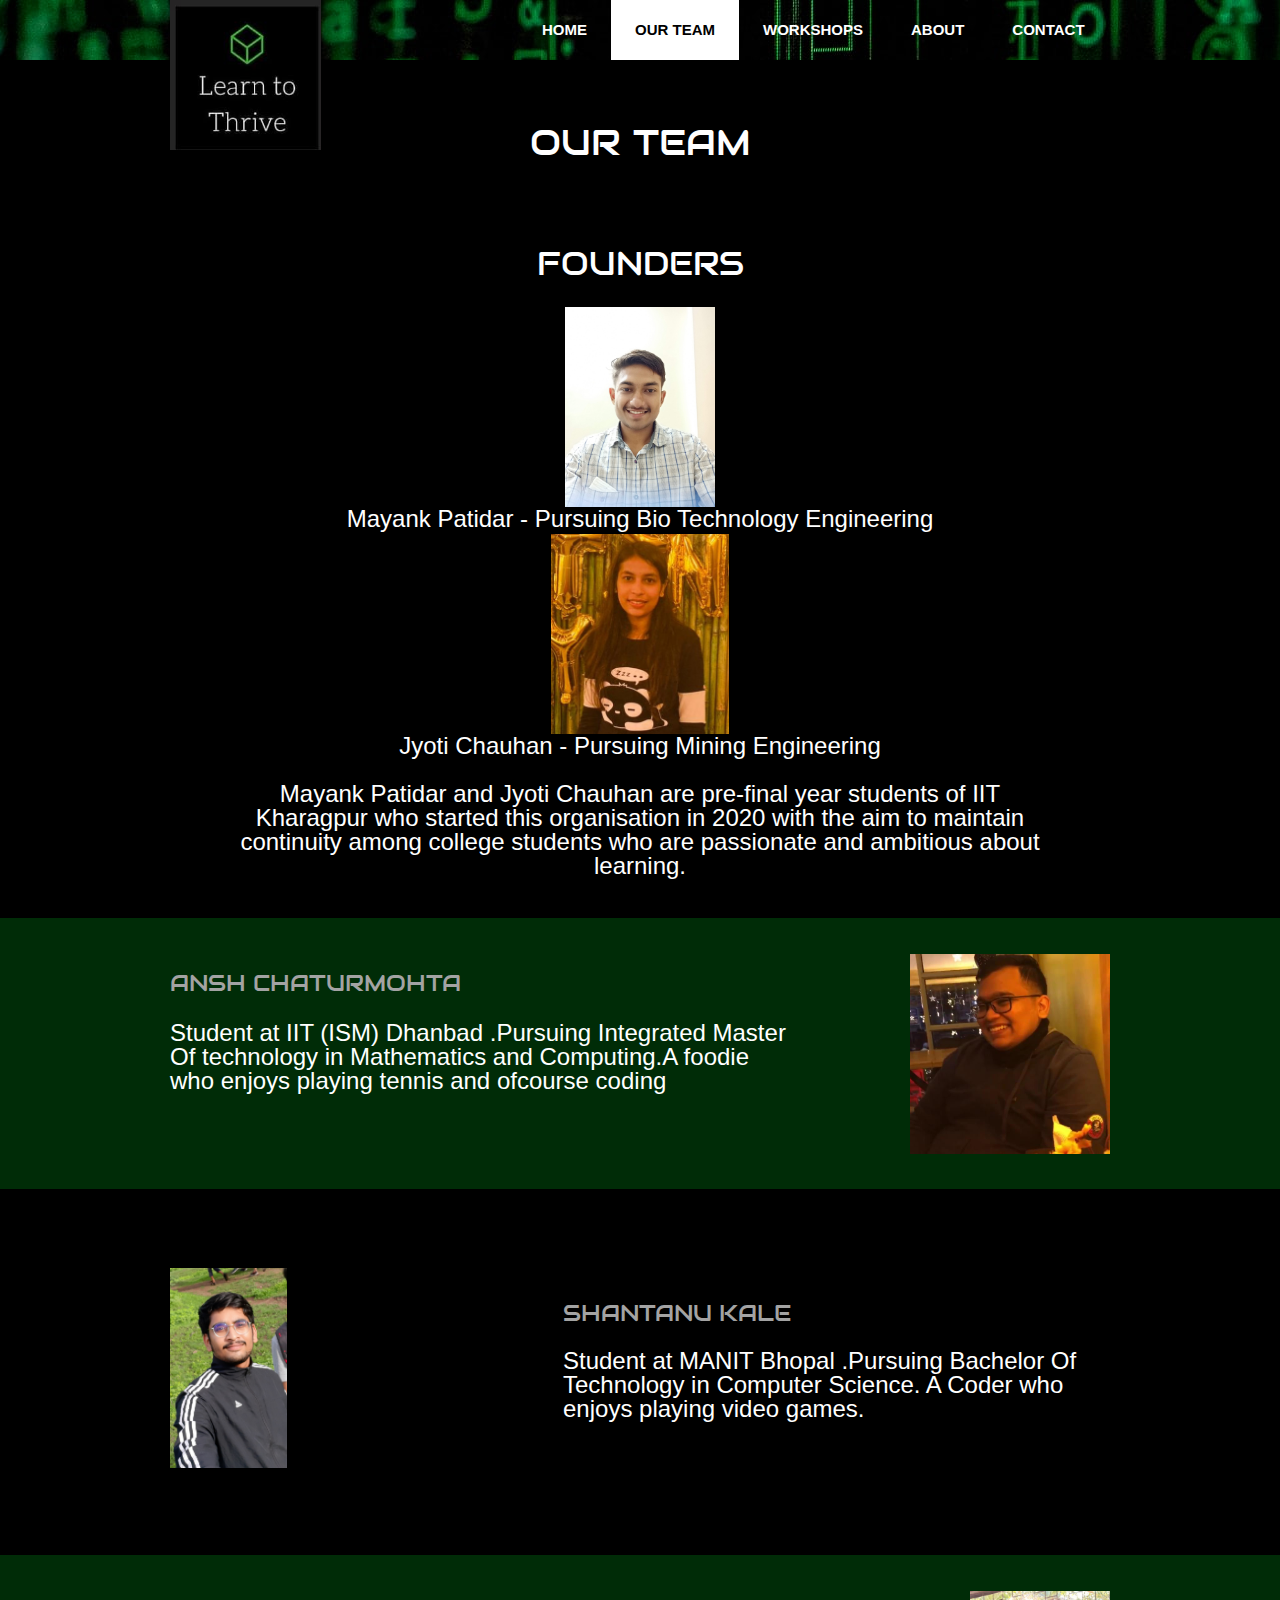
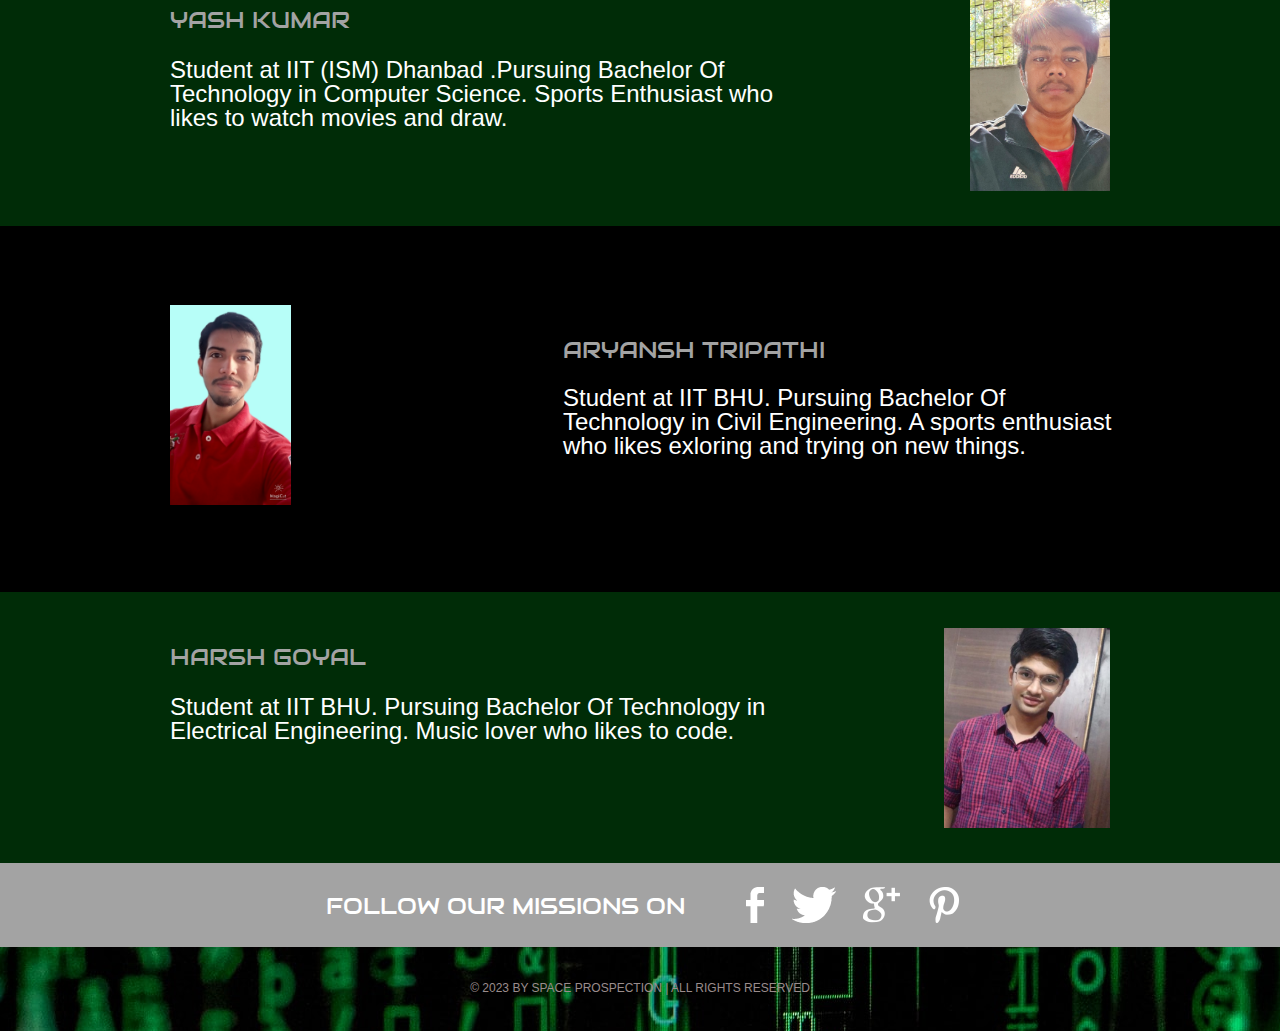
==== commit cd90923a: "Update about.html" ====
--- a/about.html
+++ b/about.html
@@ -29,7 +29,7 @@
 						</ul> -->
 					</li>
 					<li class="menu">
-						<a href="blog.html">Blog</a>
+						<a href="blog.html">About</a>
 						<!-- <ul class="secondary">
 							<li>
 								<a href="singlepost.html">Single post</a>
@@ -49,7 +49,7 @@
 					<h2>Founders</h2>
 					<img src="images/IMG20200723221838.jpg" alt="" class="teampic"><p>Mayank Patidar - Pursuing Bio Technology Engineering</p>
 					<img src="images/Jyoti_Chouhan.jpeg" alt="" class="teampic"><p>Jyoti Chauhan - Pursuing Mining Engineering</p>
-					<p><br>Mayank Patidar and Jyoti Chauhan are final year students of IIT Kharagpur who started this organisation in 2020 with the aim to maintain continuity among college students who are passionate and ambitious about learning.</p>
+					<p><br>Mayank Patidar and Jyoti Chauhan are pre-final year students of IIT Kharagpur who started this organisation in 2020 with the aim to maintain continuity among college students who are passionate and ambitious about learning.</p>
 				</div>
 			</div>
 			<div class="body">
@@ -114,4 +114,4 @@
 		</div>
 	</div>
 </body>
-</html>+</html>
